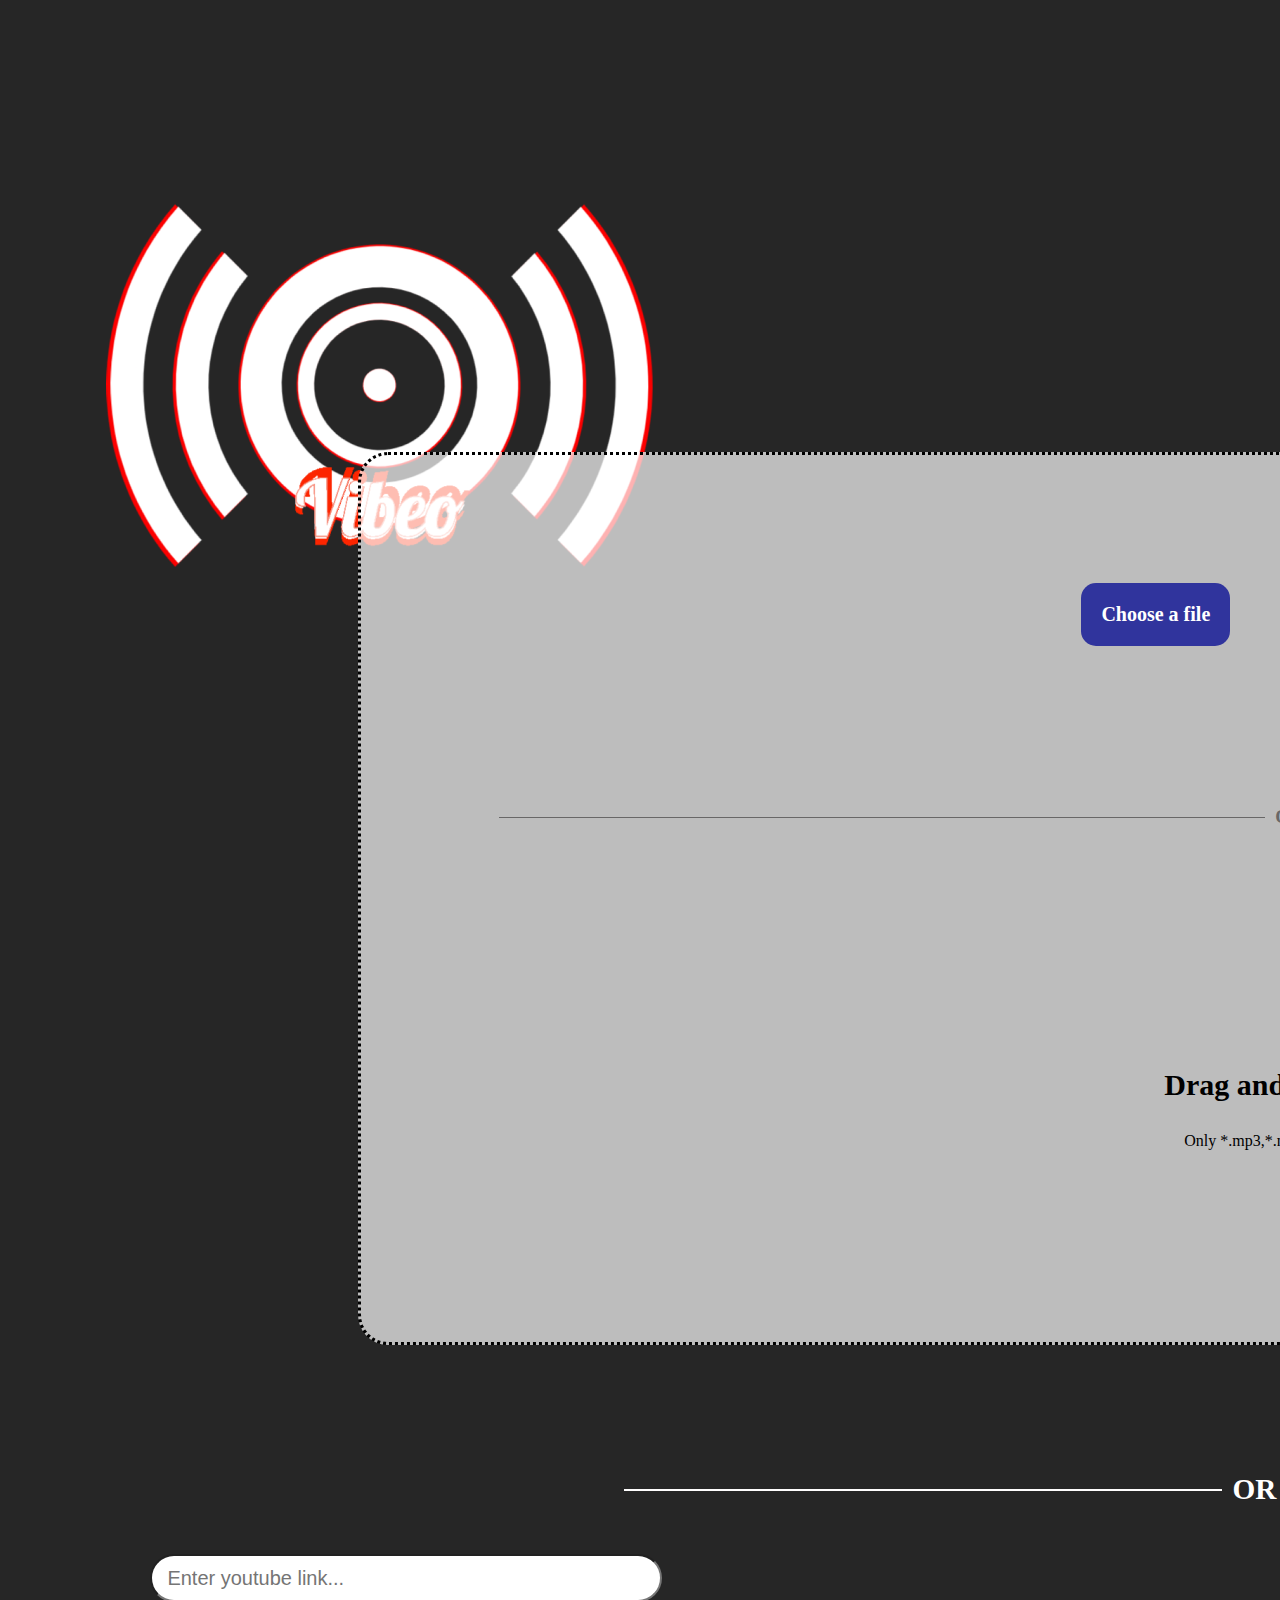
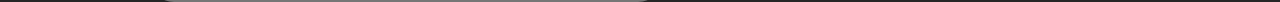
==== cmd/Vibeo/templates/index.html @ d58db3a4 "basic front end for iphone SE" ====
<html lang="en">
<head>
    <meta charset="UTF-8">
    <meta name="viewport" content="width=device-width, initial-scale=1.0">
    <title>Vibeo</title>
    <link rel="stylesheet" type='text/css' href="../assets/index.css">
</head>
<body>
    <div class="wrapper">
        <div class="logo">
            <img src="../assets/logo.png" alt="Vibeo logo">
        </div>
        
        <div class="function-section">
            <form>
                <input type="file" name="file" id="file" class='inputfile'accept=".mp3,.mp4,.mov" >
                <label for="file">Choose a file</label>
                <div class="divider">
                    <hr>
                        <span><h3>OR</h3></span>
                    <hr>
                </div>
                
                <div class="instuctions">
                    <h3>Drag and Drop File</h3>
                    <p>Only *.mp3,*.mp4, or .mov files</p>
                </div>
                

            </form>

            <div class="divider2">
                <hr>
                    <span><h3>OR</h3></span>
                <hr>
            </div>
                
            <div class="search-section">
                <input class = "search" type="search" placeholder="Enter youtube link...">
            </div>
            
        </div>

    </div>
    
   
</body>
</html>
---- cmd/Vibeo/assets/index.css ----
*{
    padding:0;
    margin:0;
}

body{
    background-color: #262626;
}


.wrapper{
    width: 100%;
    position: absolute;
    align-content: center;
}

.logo{
    pointer-events: none;
    size: 40%;
}

.function-section{
    position:relative;
    left: 3%;
    margin-top: -25%;
}

form{
    position: relative;
    padding: 10%;
    padding-bottom: 15%;
    left: 25%;
    background-color: #ffffffb2;
    border-radius: 30px;
    width: 125%;
    border-style: dotted;
    align-items: center;
}

form label{
    position: relative; 
    font-size: 30px;
    color: whitesmoke;
    left: 37%;
}

.inputfile {
	width: 0.1px;
	height: 0.1px;
	opacity: 0;
	overflow: hidden;
	position: absolute;
	z-index: -1;
}

.inputfile + label {
    font-size: 1.25em;
    font-weight: 700;
    color: white;
    background-color: #30349D;
    padding:20px;
    border-radius: 15px;
    display: inline-block;
}

.inputfile + label {
	cursor: pointer; /* "hand" cursor */
}


.divider {
    position: relative;
    padding-top: 10%;
    color:rgb(104, 103, 103);
    display: flex;
    align-items: center;
}
.divider hr {
    flex: 1;
    border: none;
    height: 1px;
    background-color:rgb(104, 103, 103);
    margin: 0 10px;
}

.instuctions{
    position: relative;
    text-align: center;
    padding-top: 15%;
}

.instuctions h3{
    font-size: 30px;
    padding-bottom: 30px;
}



.search{
    position: relative;
    height: 3rem;
    width: 32rem;
    padding-left: 15px;
    padding-right: 15px;
    color: #FC2500;
    font-size: 20px;
    border-radius: 30px;
}

.search-section{
    position:relative;
    left: 7rem;
    padding-top: 3rem;
}


.divider2 {
    position: relative;
    left: 45%;
    padding-top: 10%;
    color:rgb(255, 255, 255);
    font-size: 25px;
    display: flex;
    align-items: center;
}
.divider2 hr {
    flex: 1;
    border: none;
    height: 2px;
    background-color:rgb(255, 254, 254);
    margin: 0 10px;
}
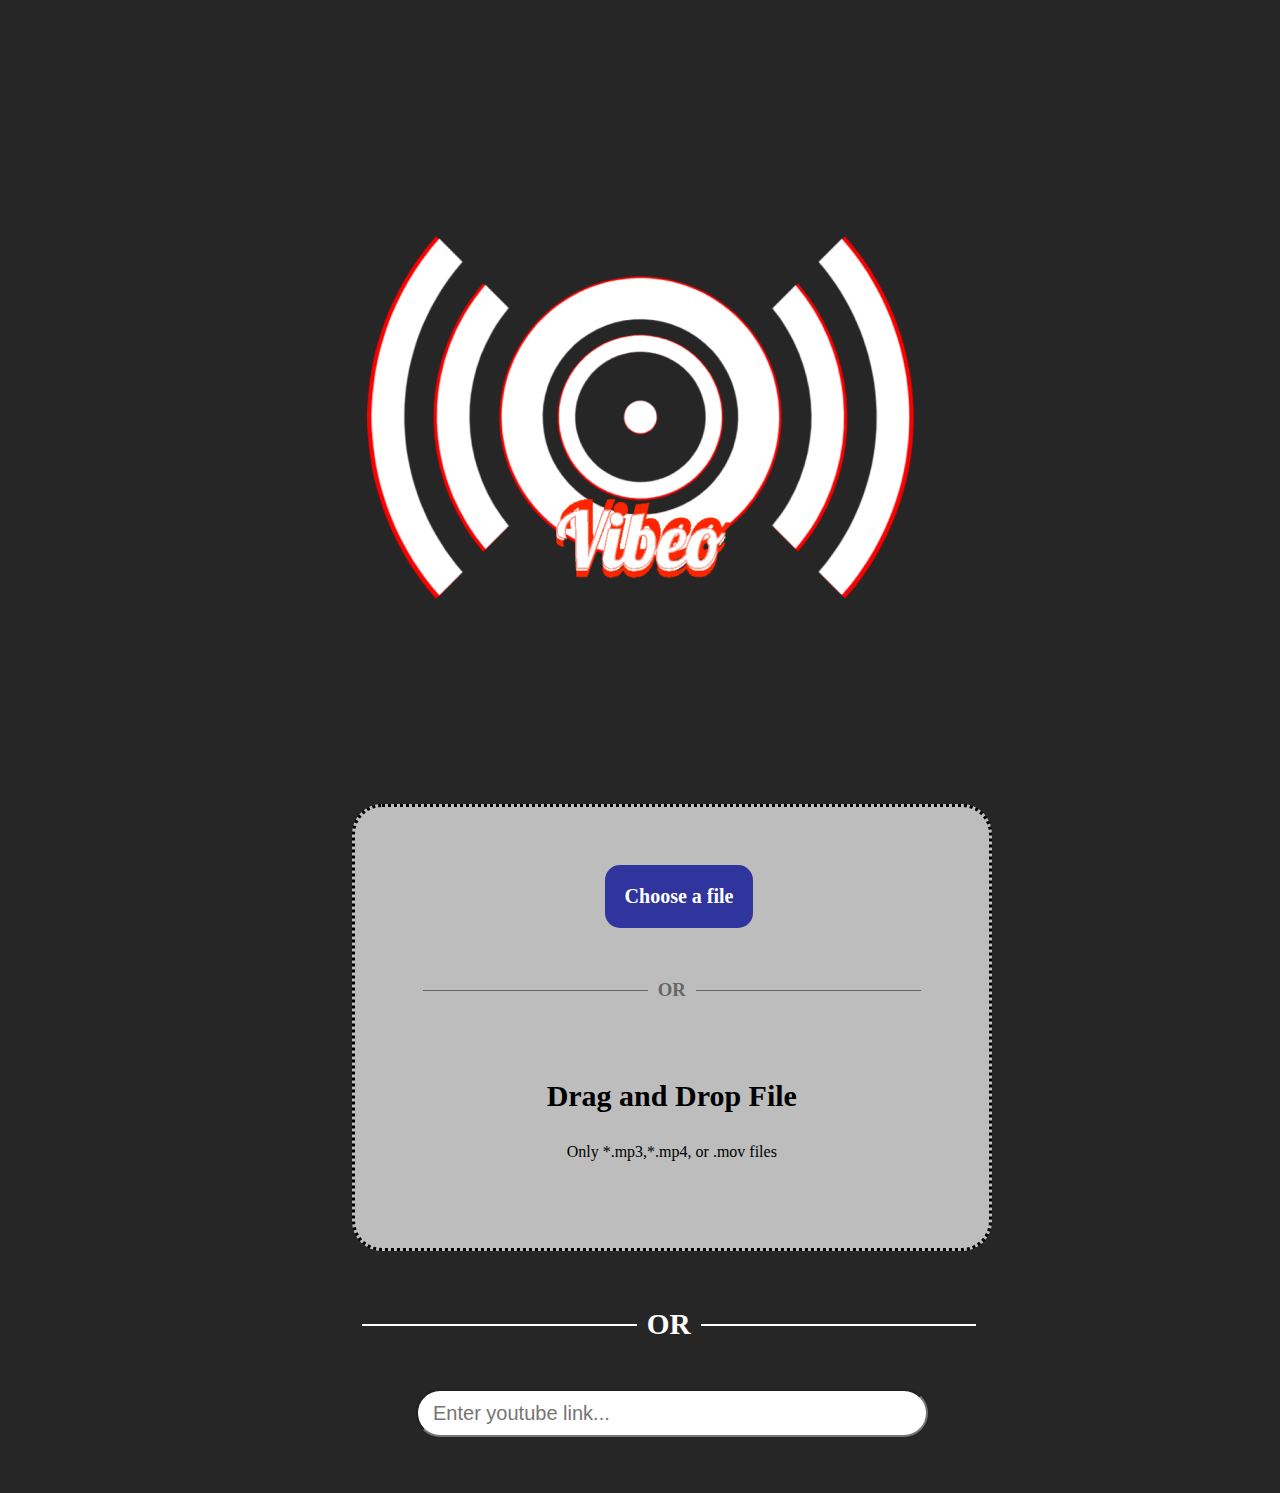
==== commit 6b748e0d: "made Vibeo a bit more responsive but still need to adjust for mobile" ====
--- a/cmd/Vibeo/templates/index.html
+++ b/cmd/Vibeo/templates/index.html
@@ -13,8 +13,11 @@
         
         <div class="function-section">
             <form>
-                <input type="file" name="file" id="file" class='inputfile'accept=".mp3,.mp4,.mov" >
-                <label for="file">Choose a file</label>
+                <div class="choose-file">
+                    <input type="file" name="file" id="file" class='inputfile'accept=".mp3,.mp4,.mov" >
+                    <label for="file">Choose a file</label>
+                </div>
+
                 <div class="divider">
                     <hr>
                         <span><h3>OR</h3></span>
--- a/cmd/Vibeo/assets/index.css
+++ b/cmd/Vibeo/assets/index.css
@@ -10,38 +10,46 @@
 
 .wrapper{
     width: 100%;
-    position: absolute;
+    padding-top: 2rem;
+    padding-bottom: 3.5rem;
+    display: flex;
+    flex-wrap: wrap;
+    justify-content: center;
+    align-content: center;
+    align-items: flex-end;
+}
+
+
+.logo{
+   max-width:100%;
+   height: auto;
+}
+
+.function-section{
+    display: flex;
+    flex-direction: column;
+    justify-content: center;
     align-content: center;
 }
 
-.logo{
-    pointer-events: none;
-    size: 40%;
-}
-
-.function-section{
-    position:relative;
-    left: 3%;
-    margin-top: -25%;
-}
-
 form{
-    position: relative;
     padding: 10%;
     padding-bottom: 15%;
     left: 25%;
     background-color: #ffffffb2;
     border-radius: 30px;
-    width: 125%;
+    width: 90%;
     border-style: dotted;
     align-items: center;
 }
 
 form label{
-    position: relative; 
     font-size: 30px;
     color: whitesmoke;
-    left: 37%;
+}
+
+.choose-file{
+    padding-left:12rem
 }
 
 .inputfile {
@@ -69,11 +77,12 @@
 
 
 .divider {
-    position: relative;
+    
     padding-top: 10%;
     color:rgb(104, 103, 103);
     display: flex;
     align-items: center;
+    flex-grow: 1;
 }
 .divider hr {
     flex: 1;
@@ -97,9 +106,8 @@
 
 
 .search{
-    position: relative;
     height: 3rem;
-    width: 32rem;
+    width:32rem;
     padding-left: 15px;
     padding-right: 15px;
     color: #FC2500;
@@ -108,15 +116,13 @@
 }
 
 .search-section{
-    position:relative;
-    left: 7rem;
     padding-top: 3rem;
+    padding-left: 4rem;
 }
 
 
 .divider2 {
-    position: relative;
-    left: 45%;
+    width:110%;
     padding-top: 10%;
     color:rgb(255, 255, 255);
     font-size: 25px;
@@ -129,4 +135,4 @@
     height: 2px;
     background-color:rgb(255, 254, 254);
     margin: 0 10px;
-}
+}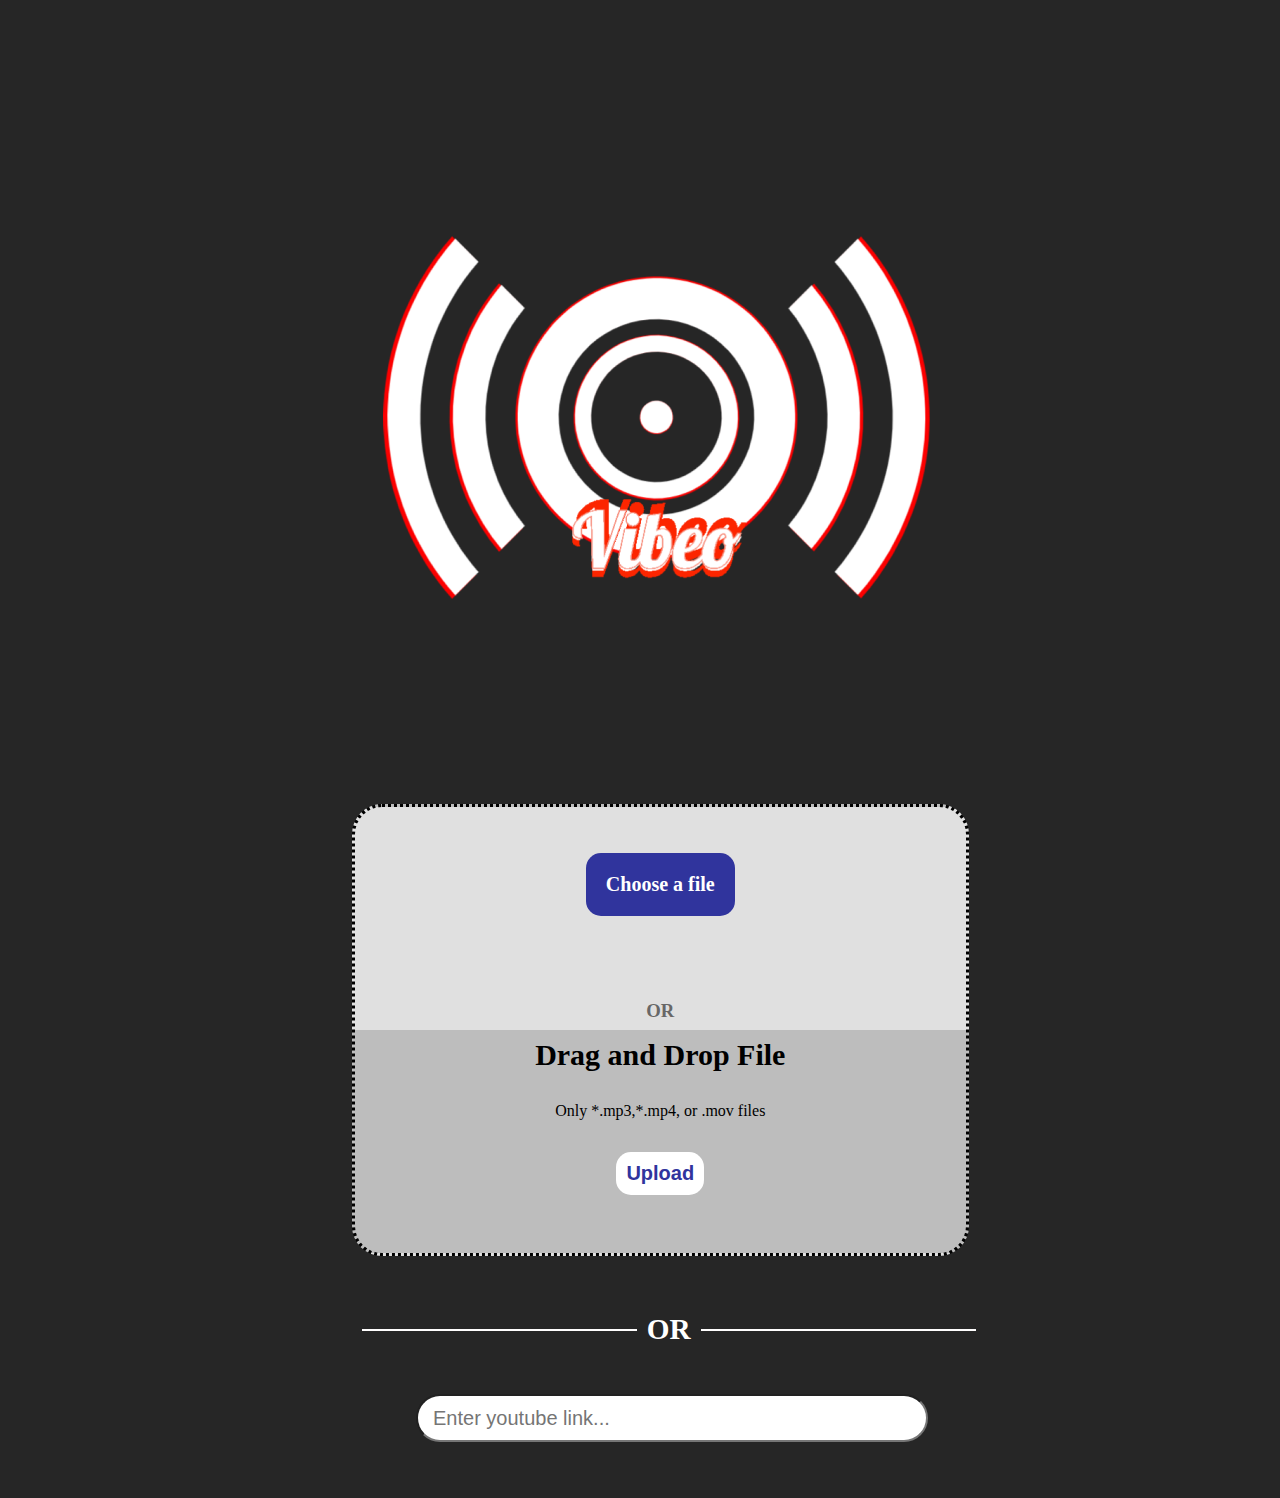
==== commit c538c4ef: "added drag and drop mechanisim but need script is not being recognized by go" ====
--- a/cmd/Vibeo/templates/index.html
+++ b/cmd/Vibeo/templates/index.html
@@ -4,6 +4,7 @@
     <meta name="viewport" content="width=device-width, initial-scale=1.0">
     <title>Vibeo</title>
     <link rel="stylesheet" type='text/css' href="../assets/index.css">
+    <script type="text/javascript" src="../templates/drag_drop.js"></script>
 </head>
 <body>
     <div class="wrapper">
@@ -12,11 +13,14 @@
         </div>
         
         <div class="function-section">
-            <form>
+            <form method="POST" action="/" id="drop_zone" ondrop="dropHandler(event);" ondragover="dragOverHandler(event);">
                 <div class="choose-file">
                     <input type="file" name="file" id="file" class='inputfile'accept=".mp3,.mp4,.mov" >
-                    <label for="file">Choose a file</label>
+                    <label for="file"> Choose a file</label>
+                    
                 </div>
+                <div id="filename"></div>
+                
 
                 <div class="divider">
                     <hr>
@@ -28,6 +32,11 @@
                     <h3>Drag and Drop File</h3>
                     <p>Only *.mp3,*.mp4, or .mov files</p>
                 </div>
+
+               <div class="sub_btn">
+                <button type="submit">Upload</button>
+               </div> 
+                
                 
 
             </form>
--- a/cmd/Vibeo/assets/index.css
+++ b/cmd/Vibeo/assets/index.css
@@ -21,6 +21,7 @@
 
 
 .logo{
+   padding-left: 2rem;
    max-width:100%;
    height: auto;
 }
@@ -33,14 +34,18 @@
 }
 
 form{
-    padding: 10%;
-    padding-bottom: 15%;
+    padding: 8%;
+    padding-bottom: 10%;
     left: 25%;
-    background-color: #ffffffb2;
+    background-image: linear-gradient(0deg,#ffffffb2 50%,#ffffffdb 50%);
     border-radius: 30px;
     width: 90%;
     border-style: dotted;
     align-items: center;
+    display: flex;
+    flex-direction: column;
+    justify-content: center;
+    align-content: center;
 }
 
 form label{
@@ -48,9 +53,7 @@
     color: whitesmoke;
 }
 
-.choose-file{
-    padding-left:12rem
-}
+
 
 .inputfile {
 	width: 0.1px;
@@ -95,7 +98,7 @@
 .instuctions{
     position: relative;
     text-align: center;
-    padding-top: 15%;
+    padding-top: 1rem;
 }
 
 .instuctions h3{
@@ -135,4 +138,25 @@
     height: 2px;
     background-color:rgb(255, 254, 254);
     margin: 0 10px;
+}
+
+
+#filename{
+    text-align: center;
+    padding: 1rem;
+}
+
+.sub_btn{
+    padding-top:2rem
+}
+
+button{
+    font-size: 1.25em;
+    font-weight: 700;
+    color: 30349D;
+    background-color: white;
+    padding:10px;
+    border-radius: 15px;
+    border:none;
+    display: inline-block;
 }